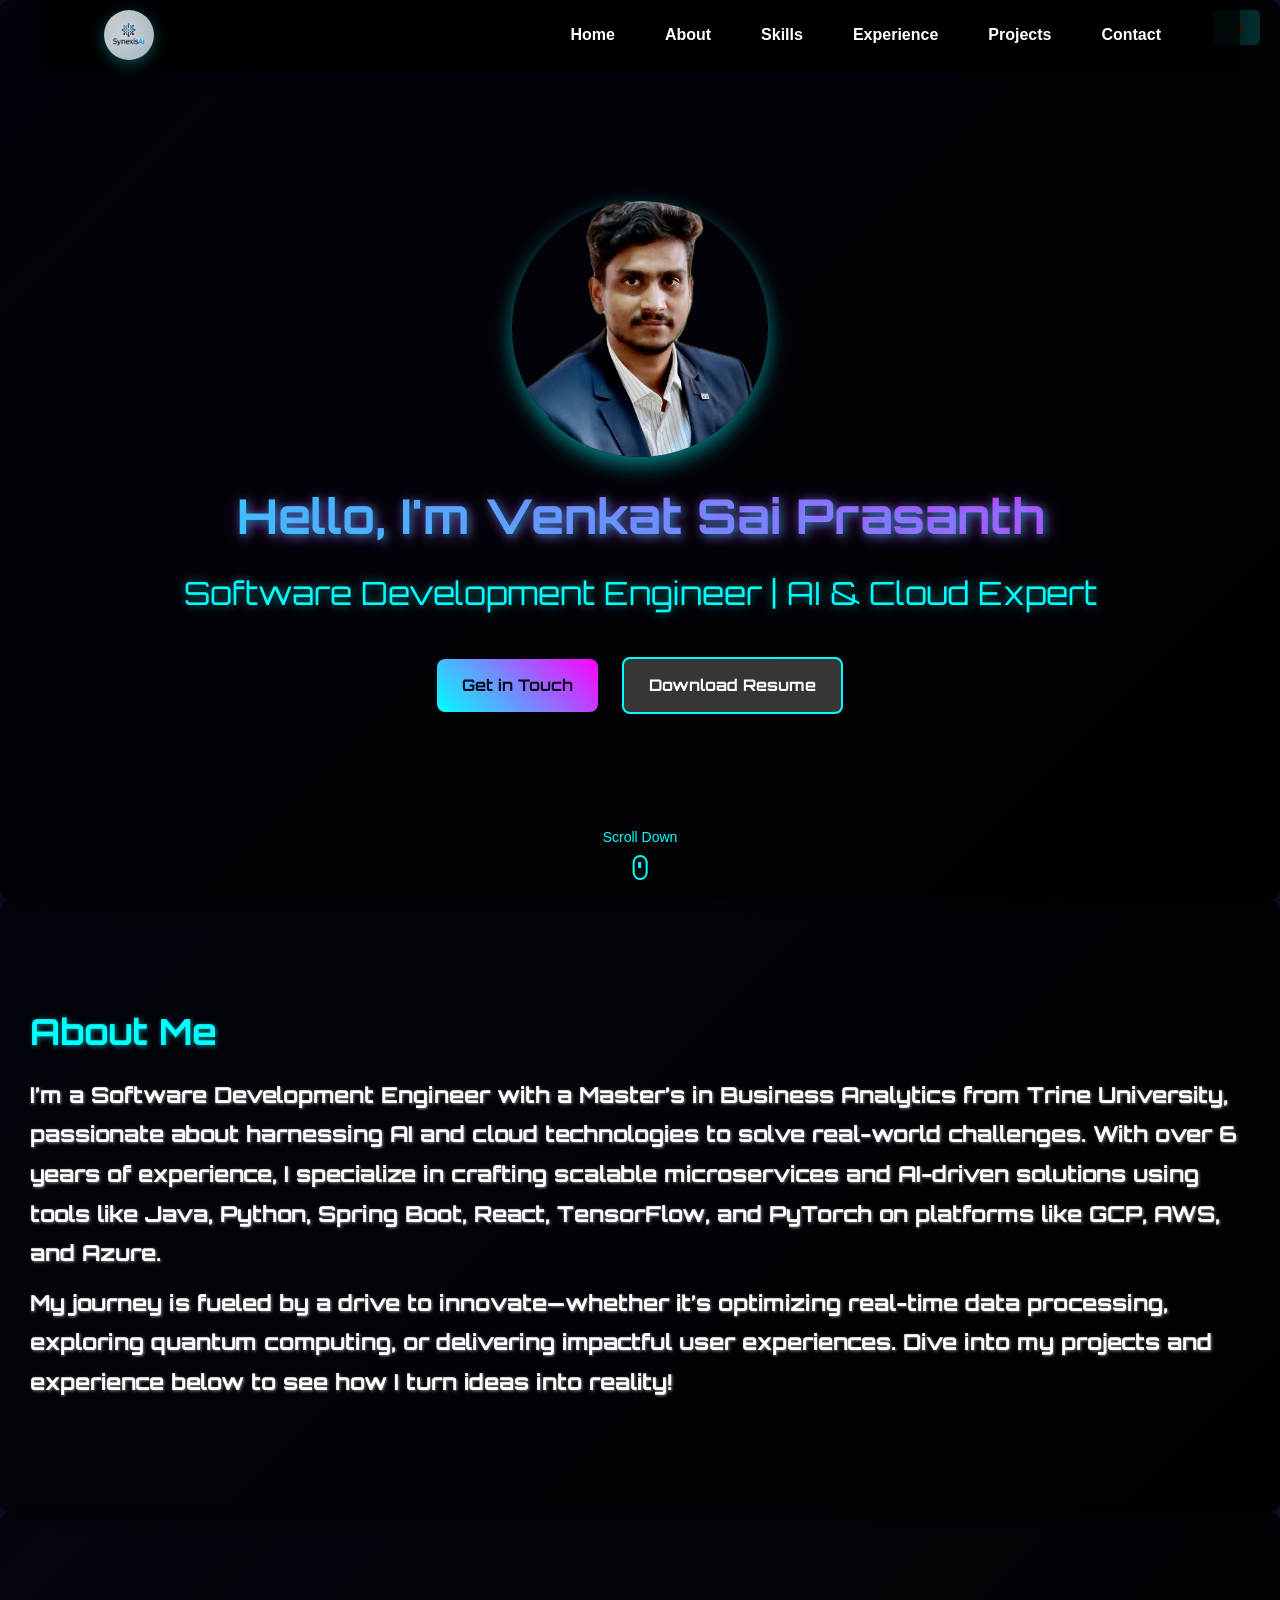
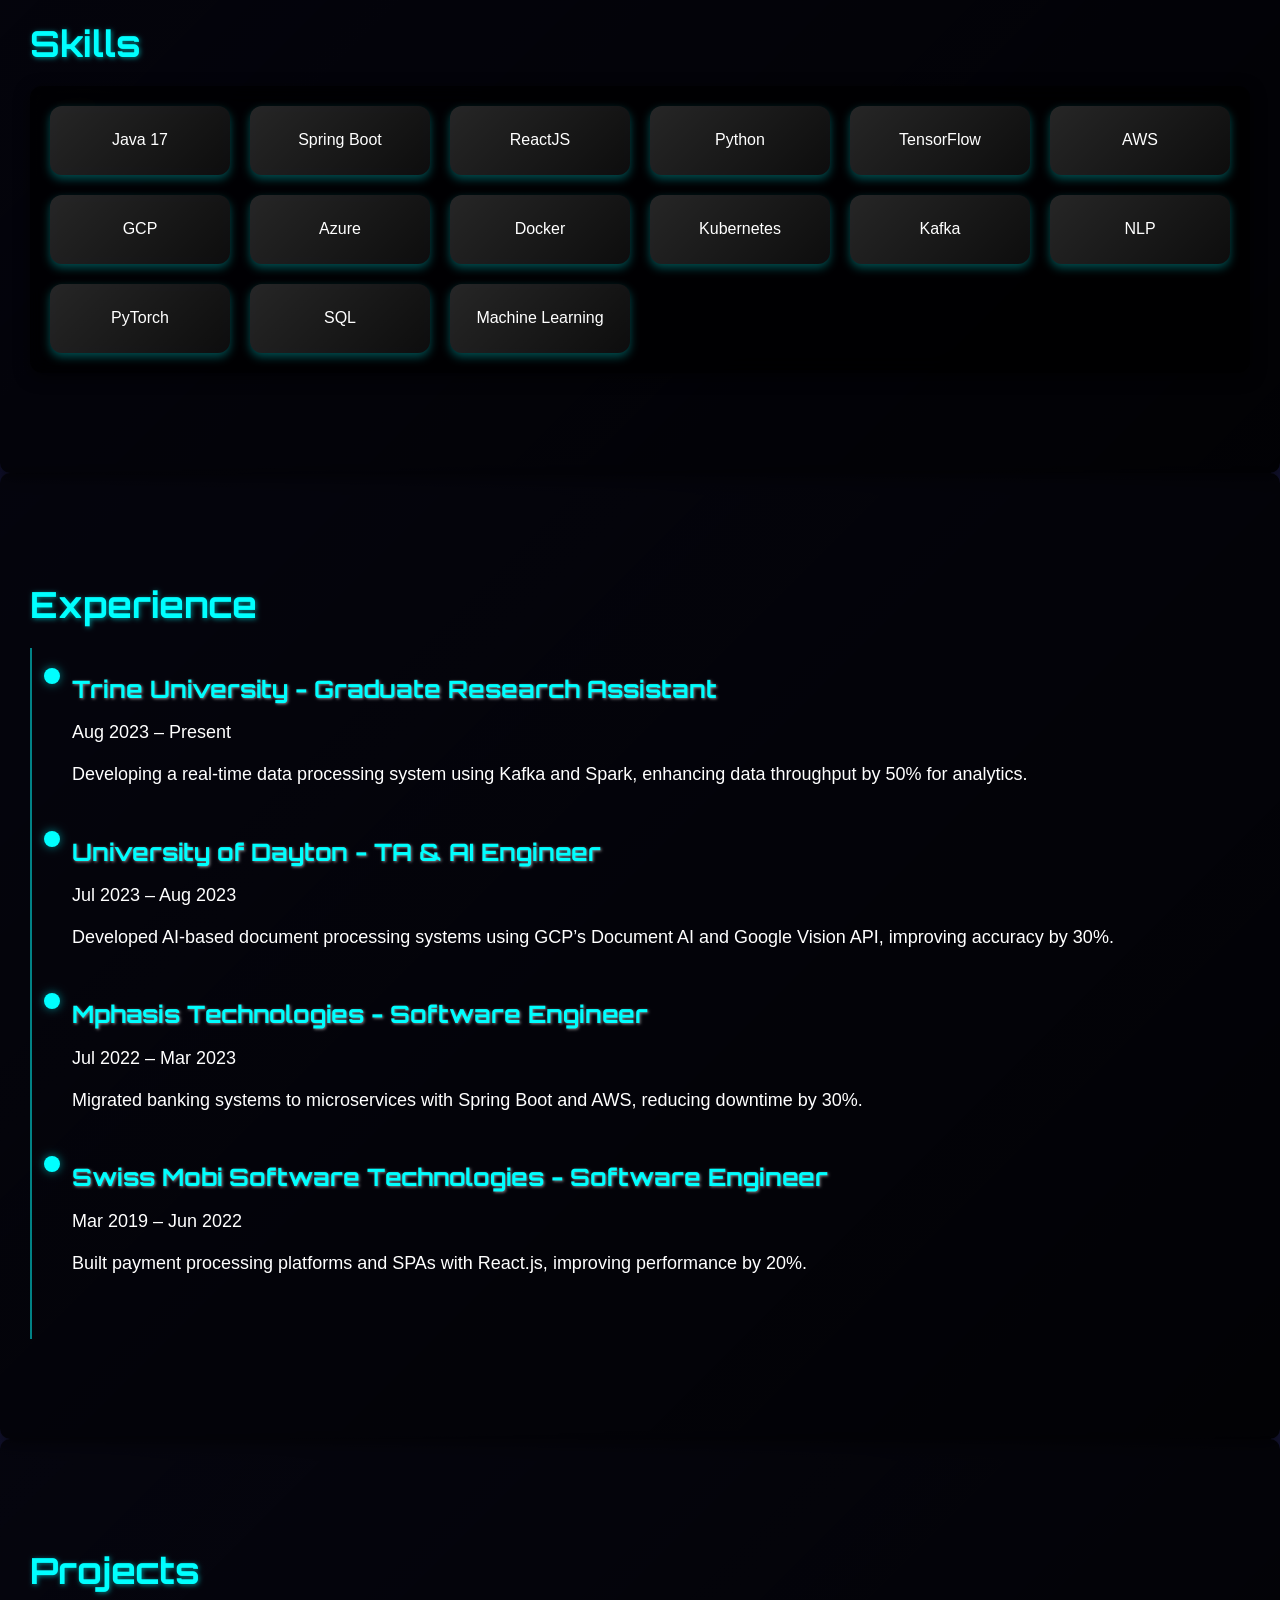
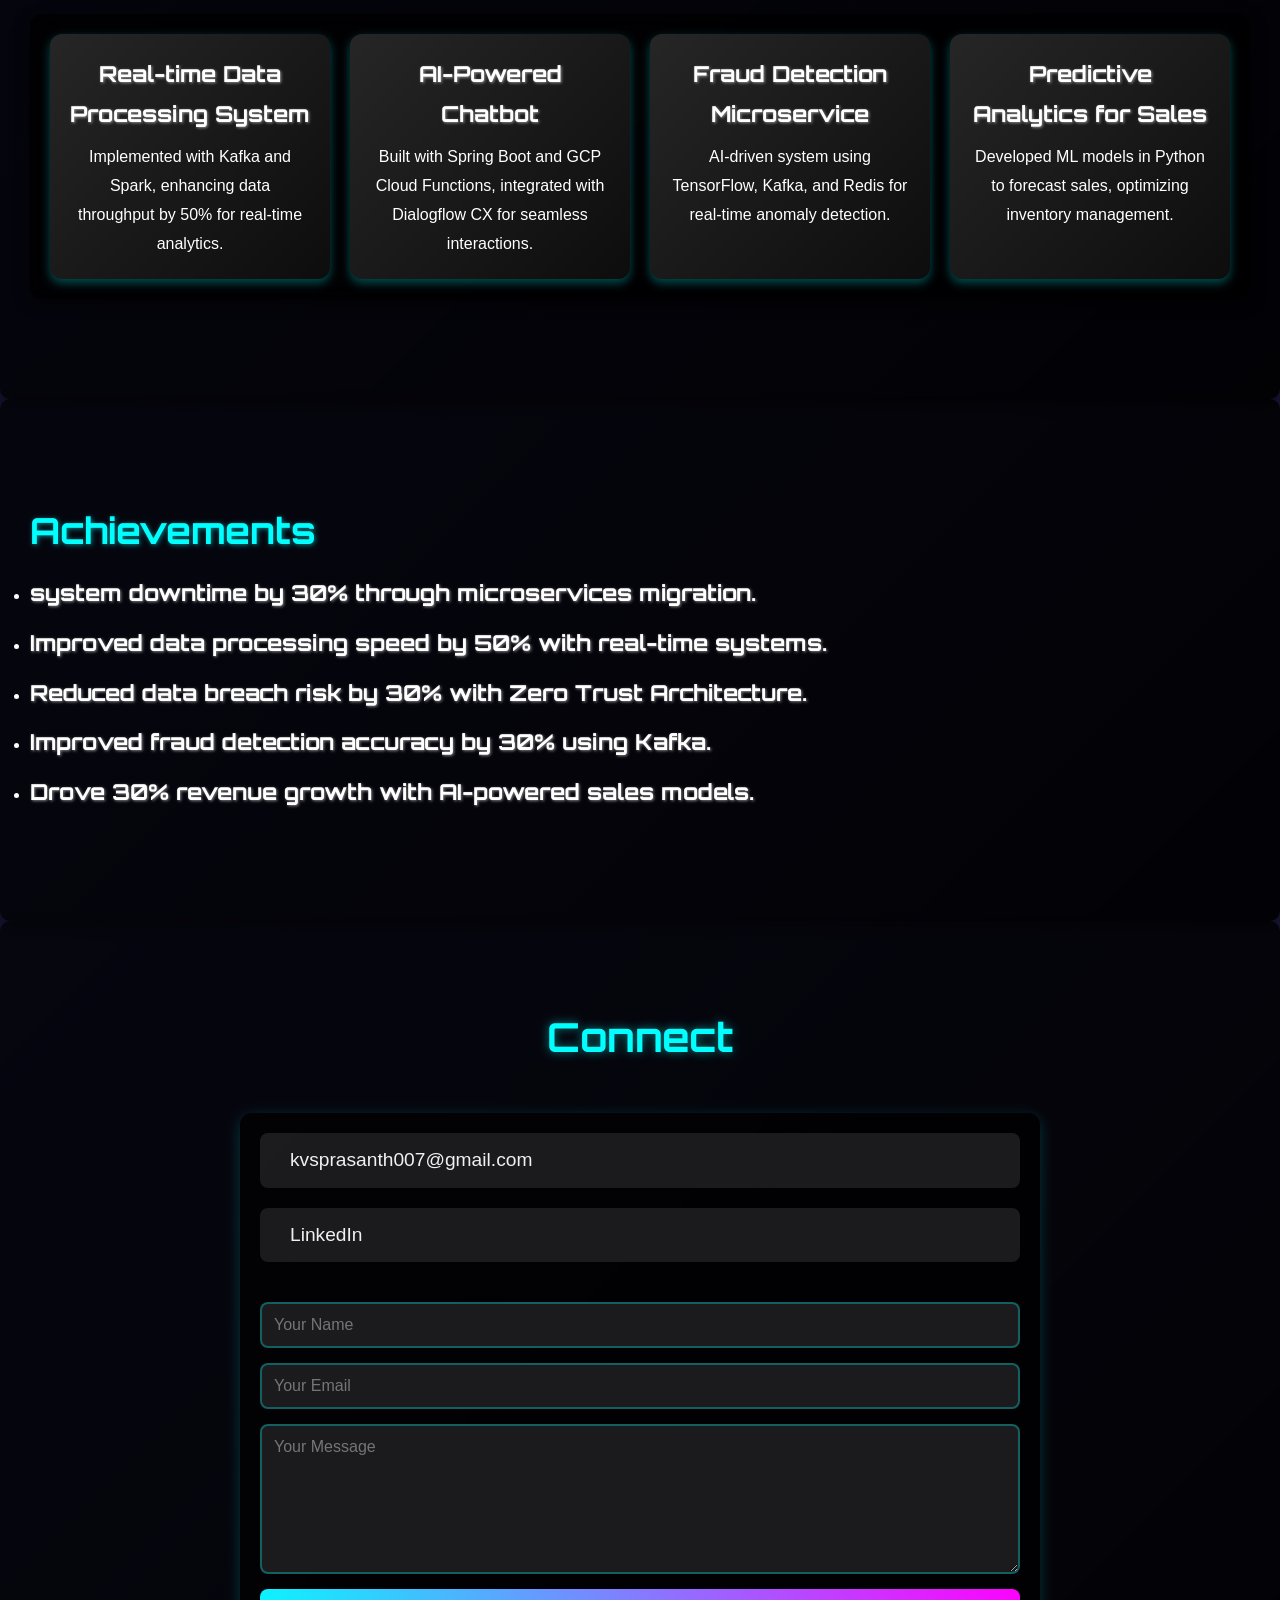
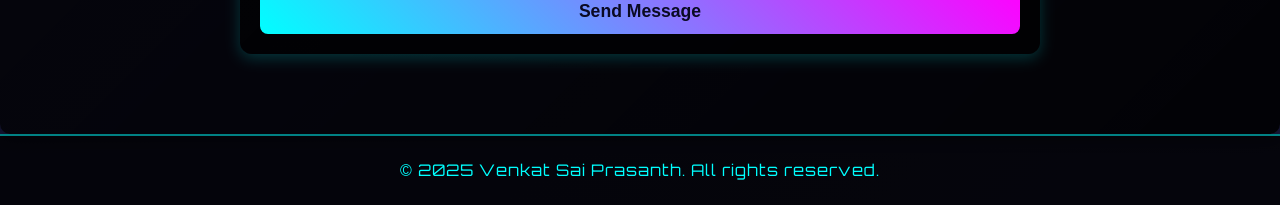
==== src/main/resources/static/index.html @ 4eefe2e9 "Refactor email sending functionality and enhance contact form with validation and response handling" ====
<!DOCTYPE html>
<html lang="en">

<head>
    <meta charset="UTF-8">
    <meta name="viewport" content="width=device-width, initial-scale=1.0">
    <title>Venkat Sai Prasanth - Portfolio</title>
    <link rel="stylesheet" href="css/style.css">
    <link href="https://fonts.googleapis.com/css2?family=Orbitron:wght@400;700&family=Roboto:wght@300;400;700&display=swap" rel="stylesheet">
</head>

<body>
    <!-- Loading Screen -->
    <div class="loader" aria-hidden="true">
        <div class="quantum-loader">
            <div class="quantum-dot"></div>
            <div class="quantum-dot"></div>
            <div class="quantum-dot"></div>
        </div>
    </div>
    <!-- Dark Mode Toggle -->
    <button id="theme-toggle" class="theme-toggle">🌙</button>
    
    <div class="video-container">
        <video autoplay muted loop playsinline webkit-playsinline>
            <source src="video-4.mp4" type="video/mp4">
            Your browser does not support the video tag.
        </video>
    </div>

    <header class="neon-header">
        <nav class="responsive-nav">
            <div class="nav-brand">
                <img src="logo.jpg" alt="Venkat's Portfolio Logo" class="hologram-logo">
            </div>
            <button class="hamburger" aria-label="Toggle Navigation Menu" aria-expanded="false">
                <div class="hamburger-line"></div>
                <div class="hamburger-line"></div>
                <div class="hamburger-line"></div>
            </button>
            <ul class="nav-items">
                <li><a href="#home" class="nav-link"><i class="fas fa-home"></i> Home</a></li>
                <li><a href="#about" class="nav-link"><i class="fas fa-user"></i> About</a></li>
                <li><a href="#skills" class="nav-link"><i class="fas fa-code"></i> Skills</a></li>
                <li><a href="#experience" class="nav-link"><i class="fas fa-briefcase"></i> Experience</a></li>
                <li><a href="#projects" class="nav-link"><i class="fas fa-project-diagram"></i> Projects</a></li>
                <li><a href="#contact" class="nav-link"><i class="fas fa-envelope"></i> Contact</a></li>
            </ul>
        </nav>
    </header>

    <section id="home" class="hero section">
        <div class="hero-image">
            <img src="avata.png" alt="Avatar of Venkat Sai Prasanth">
        </div>
        <div class="hero-content">
            <h1>Hello, I'm Venkat Sai Prasanth</h1>
            <p class="animated-text">Software Development Engineer | AI & Cloud Expert</p>
            <a href="#contact" class="cta-btn">Get in Touch</a>
            <a href="Venkat_Sai_Prasanth_Resume.pdf" download class="cta-btn secondary">Download Resume</a>
        </div>
        <div class="scroll-indicator">
            <p>Scroll Down</p>
            <div class="scroll-icon"></div>
        </div>
    </section>

    <section id="about" class="section">
        <h2>About Me</h2>
        <h3 >I’m a Software Development Engineer with a Master’s in Business Analytics from Trine
            University, passionate about harnessing AI and cloud technologies to solve real-world challenges. With over
            6 years of experience, I specialize in crafting scalable microservices and AI-driven solutions using tools
            like Java, Python, Spring Boot, React, TensorFlow, and PyTorch on platforms like GCP, AWS, and Azure.</h3>
        <h3 >My journey is fueled by a drive to innovate—whether it’s optimizing real-time data
                processing, exploring quantum computing, or delivering impactful user experiences. Dive into my projects
                and experience below to see how I turn ideas into reality!</h3>
    </section>

    <section id="skills" class="section">
        <h2>Skills</h2>
        <div class="skills-grid">
            <div class="skill-card">Java 17</div>
            <div class="skill-card">Spring Boot</div>
            <div class="skill-card">ReactJS</div>
            <div class="skill-card">Python</div>
            <div class="skill-card">TensorFlow</div>
            <div class="skill-card">AWS</div>
            <div class="skill-card">GCP</div>
            <div class="skill-card">Azure</div>
            <div class="skill-card">Docker</div>
            <div class="skill-card">Kubernetes</div>
            <div class="skill-card">Kafka</div>
            <div class="skill-card">NLP</div>
            <div class="skill-card">PyTorch</div>
            <div class="skill-card">SQL</div>
            <div class="skill-card">Machine Learning</div>
        </div>
    </section>

    <section id="experience" class="section">
        <h2>Experience</h2>
        <div class="timeline">
            <div class="timeline-item">
                <h3>Trine University - Graduate Research Assistant</h3>
                <p>Aug 2023 – Present</p>
                <p>Developing a real-time data processing system using Kafka and Spark, enhancing data throughput by 50%
                    for analytics.</p>
            </div>
            <div class="timeline-item">
                <h3>University of Dayton - TA & AI Engineer</h3>
                <p>Jul 2023 – Aug 2023</p>
                <p>Developed AI-based document processing systems using GCP’s Document AI and Google Vision API,
                    improving accuracy by 30%.</p>
            </div>
            <div class="timeline-item">
                <h3>Mphasis Technologies - Software Engineer</h3>
                <p>Jul 2022 – Mar 2023</p>
                <p>Migrated banking systems to microservices with Spring Boot and AWS, reducing downtime by 30%.</p>
            </div>
            <div class="timeline-item">
                <h3>Swiss Mobi Software Technologies - Software Engineer</h3>
                <p>Mar 2019 – Jun 2022</p>
                <p>Built payment processing platforms and SPAs with React.js, improving performance by 20%.</p>
            </div>
        </div>
    </section>

    <section id="projects" class="section">
        <h2>Projects</h2>
        <div class="projects-grid">
            <div class="project-card">
                <h3>Real-time Data Processing System</h3>
                <p>Implemented with Kafka and Spark, enhancing data throughput by 50% for real-time analytics.</p>
            </div>
            <div class="project-card">
                <h3>AI-Powered Chatbot</h3>
                <p>Built with Spring Boot and GCP Cloud Functions, integrated with Dialogflow CX for seamless
                    interactions.</p>
            </div>
            <div class="project-card">
                <h3>Fraud Detection Microservice</h3>
                <p>AI-driven system using TensorFlow, Kafka, and Redis for real-time anomaly detection.</p>
            </div>
            <div class="project-card">
                <h3>Predictive Analytics for Sales</h3>
                <p>Developed ML models in Python to forecast sales, optimizing inventory management.</p>
            </div>
        </div>
    </section>

    <section id="achievements" class="section">
        <h2>Achievements</h2>
        <ul class="achievements-list">
            <li>
                <h3> system downtime by 30% through microservices migration.</h3>
            </li>
            <li>
                <h3> Improved data processing speed by 50% with real-time systems.</h3>
            </li>
            <li>
                <h3>Reduced data breach risk by 30% with Zero Trust Architecture.</h3>
            </li>
            <li>
                <h3>Improved fraud detection accuracy by 30% using Kafka.</h3>
            </li>
            <li>
                <h3>Drove 30% revenue growth with AI-powered sales models.</h3>
            </li>
        </ul>
    </section>

    <section id="contact" class="section">
        <h2 class="section-title">Connect</h2>
        <div class="contact-wrapper">
            <div class="contact-card">
                <!-- Email Link -->
                <a href="mailto:kvsprasanth007@gmail.com" class="contact-link">
                    <i class="fas fa-envelope"></i>
                    <span>kvsprasanth007@gmail.com</span>
                </a>
                <!-- LinkedIn Link -->
                <a href="https://www.linkedin.com/in/venkat-kunchanapalli-49515274/" target="_blank" rel="noopener"
                    class="contact-link">
                    <i class="fab fa-linkedin"></i>
                    <span>LinkedIn</span>
                </a>
                <!-- Contact Form -->
                <form id="contact-form" class="contact-form" action="http://localhost:8080/api/contact/send"
                    method="POST">
                    <div class="form-group">
                        <input type="text" name="name" placeholder="Your Name" required>
                    </div>
                    <div class="form-group">
                        <input type="email" name="email" placeholder="Your Email" required>
                    </div>
                    <div class="form-group">
                        <textarea name="message" placeholder="Your Message" required rows="5"></textarea>
                    </div>
                    <button type="submit" class="submit-btn">Send Message</button>
                </form>
                <!-- Response Message Box -->
                <div id="responseBox" class="response-box">
                    <p id="responseMessage"></p>
                </div>
            </div>
        </div>
    </section>
    <footer>
        <p>© 2025 Venkat Sai Prasanth. All rights reserved.</p>
    </footer>

    <script src="js/script.js"></script>
</body>

</html>
---- src/main/resources/static/css/style.css ----
/* Global Reset and Base Styles */
:root {
  --primary-color: #00ffff;
  --secondary-color: #ff00ff;
  --text-color: #ffffff;
  --bg-gradient: linear-gradient(135deg, #0a0a23, #1a1a3d);
  --transition: all 0.3s ease-in-out;
  --shadow: 0 4px 15px rgba(0, 255, 255, 0.3);
  --font-primary: 'Orbitron', sans-serif;
  --font-secondary: 'Inter', sans-serif;
  --background-color: rgba(0, 0, 0, 0.7);
}

* {
  margin: 0;
  padding: 0;
  box-sizing: border-box;
  font-family: var(--font-secondary);
  scroll-behavior: smooth;
  -webkit-font-smoothing: antialiased;
  -moz-osx-font-smoothing: grayscale;
}

/* Body Styles */
body {
  background: var(--bg-gradient);
  color: var(--text-color);
  line-height: 1.8;
  overflow-x: hidden;
  font-size: 16px;
  transition: var(--transition);
  display: block;
  flex-direction: column;
  min-height: 100vh;
  font-family: var(--font-primary);
  -webkit-tap-highlight-color: transparent;
}

/* Scrollbar Styling */
body::-webkit-scrollbar {
  width: 8px;
}

body::-webkit-scrollbar-thumb {
  background: var(--primary-color);
  border-radius: 10px;
}

body::-webkit-scrollbar-thumb:hover {
  background: var(--secondary-color);
}

body::-webkit-scrollbar-track {
  background: rgba(255, 255, 255, 0.1);
}


/* Accessibility Improvements */
:focus {
  outline: 2px solid #00ffff;
  outline-offset: 2px;
}

a {
  color: inherit;
  text-decoration: none;
}

a:focus,
button:focus {
  outline: 2px solid #f7f7f7;
  outline-offset: 2px;
}

/* Replace lines 67-114 with this improved loader implementation */
.loader {
  position: fixed;
  top: 0;
  left: 0;
  width: 100%;
  height: 100%;
  background: rgba(0, 0, 0, 0.9);
  display: flex;
  justify-content: center;
  align-items: center;
  z-index: 9999;
  transition: opacity 0.5s ease-out, visibility 0.5s ease-out;
}

.loader.hidden {
  opacity: 0;
  visibility: hidden;
}

.quantum-loader {
  display: flex;
  gap: 8px;
}

.quantum-dot {
  width: 20px;
  height: 20px;
  background: #00ffff;
  border-radius: 50%;
  animation: pulse 1.5s infinite ease-in-out;
}

.quantum-dot:nth-child(2) {
  animation-delay: 0.2s;
  background: #ff00ff;
}

.quantum-dot:nth-child(3) {
  animation-delay: 0.4s;
  background: #00ffff;
}

@keyframes pulse {

  0%,
  100% {
    transform: scale(0.8);
    opacity: 0.5;
  }

  50% {
    transform: scale(1.2);
    opacity: 1;
  }
}

body::before {
  content: "Loading...";
  position: fixed;
  top: 50%;
  left: 50%;
  transform: translate(-50%, -50%);
  color: #ffffff;
  font-size: 1.8rem;
  font-family: 'Orbitron', sans-serif;
  text-shadow: 0 0 15px rgba(255, 255, 255, 0.8), 0 0 25px rgba(0, 255, 255, 0.6);
  animation: pulse 1.5s infinite;
  z-index: 9999;
  /* Ensures it stays above all other elements */
  background: rgba(0, 0, 0, 0.85);
  /* Adds a subtle background for better visibility */
  padding: 20px 30px;
  border-radius: 10px;
  box-shadow: 0 4px 15px rgba(254, 254, 254, 0.5);
}

body.loaded::before {
  opacity: 0;
  visibility: hidden;
  transition: opacity 0.5s ease-in-out, visibility 0.5s ease-in-out;
}

@keyframes pulse {

  0%,
  100% {
    transform: translate(-50%, -50%) scale(1);
    opacity: 1;
  }

  50% {
    transform: translate(-50%, -50%) scale(1.1);
    opacity: 0.9;
  }
}
.responsive-nav {
  display: flex;
  justify-content: space-between;
  align-items: center;
  padding: 10px 5%;
  background: rgba(0, 0, 0, 0.8);
  position: fixed;
  width: 100%;
  top: 0;
  right: 0;
  left: 0;
  z-index: 1000;
  transition: var(--transition);
}

.responsive-nav a {
  color: var(--text-color, #fff);
  text-decoration: none;
  font-weight: 700;
  padding: 8px 15px;
  border-radius: 5px;
  transition: background 0.3s ease, color 0.3s ease;
}

.responsive-nav a:hover {
  background: var(--primary-color, #00ffff);
  color: #0a0a23;
}

.responsive-nav .logo {
  font-size: 1.5rem;
  font-family: var(--font-primary, 'Orbitron', sans-serif);
  color: var(--primary-color, #00ffff);
  text-shadow: 0 0 10px rgba(0, 255, 255, 0.5);
}

.responsive-nav .menu-toggle {
  display: none;
  background: none;
  border: none;
  cursor: pointer;
}

.responsive-nav .menu-icon {
  display: block;
  width: 25px;
  height: 3px;
  background-color: var(--primary-color, #00ffff);
  margin: 5px 0;
  position: relative;
  transition: transform 0.3s ease-in-out, background-color 0.3s ease-in-out;
}

.responsive-nav .menu-icon::before,
.responsive-nav .menu-icon::after {
  content: '';
  position: absolute;
  width: 25px;
  height: 3px;
  background: var(--primary-color, #00ffff);
  transition: transform 0.3s ease-in-out, background-color 0.3s ease-in-out;
}

.responsive-nav .menu-icon::before {
  top: -8px;
}

.responsive-nav .menu-icon::after {
  bottom: -8px;
}

.responsive-nav .menu-toggle.active .menu-icon {
  background: transparent;
}

.responsive-nav .menu-toggle.active .menu-icon::before {
  transform: rotate(45deg) translate(5px, 5px);
}

.responsive-nav .menu-toggle.active .menu-icon::after {
  transform: rotate(-45deg) translate(5px, -5px);
}

.responsive-nav .nav-links {
  list-style: none;
  display: flex;
  gap: 20px;
  transition: opacity 0.3s ease-in-out, transform 0.3s ease-in-out;
}

.responsive-nav .nav-links a {
  color: var(--text-color, #fff);
  text-decoration: none;
  font-weight: 700;
  font-family: var(--font-secondary, 'Inter', sans-serif);
  padding: 8px 15px;
  border-radius: 5px;
  transition: background 0.3s ease-in-out, color 0.3s ease-in-out;
}

.responsive-nav .nav-links a:hover {
  background: var(--primary-color, #00ffff);
  color: #0a0a23;
}

.nav-brand {
  display: flex;
  align-items: center;
  gap: 20px;
}

.hologram-logo {
  width: 50px;
  height: 50px;
  border-radius: 50%;
  transition: var(--transition);
}

.hologram-logo:hover {
  transform: scale(1.1);
}
.nav-items {
  list-style: none;
  display: flex;
  gap: 20px;
  transition: transform 0.3s ease-in-out;
}

.nav-link {
  color: var(--text-color);
  text-decoration: none;
  font-weight: 700;
  padding: 10px 15px;
  border-radius: 5px;
  transition: var(--transition);
}
.nav-items a {
  color: var(--text-color);
  text-decoration: none;
  font-weight: bold;
  padding: 10px 15px;
  border-radius: 5px;
  transition: background 0.3s ease, color 0.3s ease;
}

.nav-items a:hover {
  background: var(--primary-color);
  color: #0a0a23;
}

.nav-link:hover {
  background: var(--primary-color);
  color: #0a0a23;
}

.hamburger-line {
  width: 20px;
  height: 3px;
  margin: 3px 0;
  transition: var(--transition);
}

nav {
  display: flex;
  justify-content: space-between;
  align-items: center;
  max-width: 1200px;
  margin: 0 auto;
  padding: 10px 20px;
  position: relative;
  background: rgba(76, 74, 74, 0.416);
  /* Semi-transparent background */
  border-radius: 10px;
  /* Smooth rounded corners */
  box-shadow: 0 4px 15px rgba(0, 0, 0, 0.5);
  /* Adds depth */
  transition: background 0.3s ease-in-out, box-shadow 0.3s ease-in-out;
  z-index: 1000;
  /* Ensures it stays above other elements */
  position: fixed;
  top: 0;
  width: 100%;
  background-color: rgba(0, 0, 0, 0.8);
}

.nav-item.active {
  border-bottom: 2px solid white;
}

nav .logo:hover {
  color: #ff00ff;
  /* Adds a modern hover effect */
}

nav .menu-toggle {
  display: none;
  /* Hidden by default for larger screens */
  background: none;
  border: none;
  cursor: pointer;
}

nav .menu-icon {
  display: block;
  width: 25px;
  height: 3px;
  background-color: #00ffff;
  margin: 5px 0;
  position: relative;
  transition: transform 0.3s ease-in-out, background-color 0.3s ease-in-out;
}

nav .menu-icon::before,
nav .menu-icon::after {
  content: '';
  position: absolute;
  width: 25px;
  height: 3px;
  background: #00ffff;
  transition: transform 0.3s ease-in-out, background-color 0.3s ease-in-out;
}

nav .menu-icon::before {
  top: -8px;
}

nav .menu-icon::after {
  bottom: -8px;
}

nav .menu-toggle.active .menu-icon {
  background: transparent;
}

nav .menu-toggle.active .menu-icon::before {
  transform: rotate(45deg) translate(5px, 5px);
}

nav .menu-toggle.active .menu-icon::after {
  transform: rotate(-45deg) translate(5px, -5px);
}

nav .nav-links {
  list-style: none;
  display: flex;
  gap: 20px;
  transition: opacity 0.3s ease-in-out, transform 0.3s ease-in-out;
}

nav .nav-links a {
  color: #fff;
  text-decoration: none;
  font-weight: 700;
  font-family: 'Inter', sans-serif;
  padding: 8px 15px;
  border-radius: 5px;
  transition: background 0.3s ease-in-out, color 0.3s ease-in-out;
}

nav .nav-links a:hover {
  background: #00ffff;
  color: #0a0a23;
}

.menu-icon {
  display: block;
  width: 30px;
  height: 4px;
  background-color: #00ffff;
  /* Modern neon color */
  margin: 6px 0;
  border-radius: 2px;
  /* Smooth rounded edges */
  position: relative;
  transition: background-color 0.3s ease-in-out, transform 0.3s ease-in-out;
  box-shadow: 0 2px 5px rgba(0, 255, 255, 0.5);
  /* Adds depth */
}

.menu-icon::before,
.menu-icon::after {
  content: '';
  position: absolute;
  width: 30px;
  height: 4px;
  background-color: #00ffff;
  /* Matches the main bar */
  border-radius: 2px;
  transition: transform 0.3s ease-in-out, background-color 0.3s ease-in-out;
  box-shadow: 0 2px 5px rgba(0, 255, 255, 0.5);
}

.menu-icon::before {
  top: -10px;
}

.menu-icon::after {
  bottom: -10px;
}

.menu-toggle.active .menu-icon {
  background-color: transparent;
  /* Hides the middle bar */
  box-shadow: none;
}

.menu-toggle.active .menu-icon::before {
  transform: rotate(45deg) translate(5px, 5px);
  /* Creates an "X" shape */

}

.nav-brand {
  display: flex;
  align-items: center;
}

.hologram-logo {
  width: 50px;
  height: 50px;
  border-radius: 50%;
  box-shadow: var(--shadow);
  transition: transform 0.3s ease, box-shadow 0.3s ease;
}

.hologram-logo:hover {
  transform: scale(1.1);
  box-shadow: 0 4px 15px rgba(255, 0, 255, 0.7);
}

.nav-menu {
  display: flex;
  align-items: center;
}

.nav-items {
  list-style: none;
  display: flex;
  gap: 20px;
}

.nav-link {
  color: var(--text-color, #fff);
  text-decoration: none;
  font-weight: 700;
  padding: 8px 15px;
  border-radius: 5px;
  transition: background 0.3s ease, color 0.3s ease, transform 0.3s ease;
}

.nav-link:hover {
  background: var(--primary-color, #00ffff);
  color: #0a0a23;
  transform: scale(1.05);
}

/* Improved Hamburger Menu */
.hamburger {
  display: none;
  background: none;
  border: none;
  cursor: pointer;
  padding: 10px;
  transition: transform 0.3s ease-in-out;
}

.hamburger:hover {
  transform: scale(1.1);
}

.hamburger-line {
  width: 25px;
  height: 3px;
  background: var(--primary-color);
  margin: 4px 0;
  border-radius: 2px;
  transition: transform 0.3s ease-in-out, background-color 0.3s ease-in-out;
  box-shadow: 0 2px 5px rgba(0, 255, 255, 0.5);
}

.hamburger-line:hover {
  background: var(--secondary-color);
}

.hamburger.active .hamburger-line:nth-child(1) {
  transform: rotate(45deg) translate(5px, 5px);
}

.hamburger.active .hamburger-line:nth-child(2) {
  opacity: 0;
}

.hamburger.active .hamburger-line:nth-child(3) {
  transform: rotate(-45deg) translate(5px, -5px);
}

.nav-links {
  list-style: none;
  display: flex;
  gap: 20px;
}

.nav-links li {
  display: flex;
}

.nav-links a {
  color: var(--text-color, #fff);
  text-decoration: none;
  font-weight: 700;
  transition: color 0.3s ease, transform 0.3s ease;
}

.nav-links a:hover {
  color: var(--primary-color, #00ffff);
  transform: scale(1.05);
}

.section {
  padding: 100px 20px;
  max-width: 1400px;
  margin: 0 auto;
  position: relative;
  background-size: cover;
  background-position: center;
  background-attachment: fixed;
  border-radius: 10px;
  box-shadow: 0 4px 15px rgba(0, 0, 0, 0.5);
  background: linear-gradient(135deg, rgba(0, 0, 0, 0.7), rgba(0, 0, 0, 0.9));
}

/* Video container to ensure full-screen coverage */
.video-container {
  position: fixed;
  top: 0;
  left: 0;
  width: 100%;
  height: 100%;
  overflow: hidden;
  z-index: -1;
}

/* Video settings */
.video-container video {
  position: absolute;
  top: 50%;
  left: 50%;
  min-width: 100%;
  min-height: 100%;
  width: auto;
  height: auto;
  transform: translate(-50%, -50%);
  object-fit: cover;
}

/* Content styling */
.content {
  position: relative;
  text-align: center;
  top: 50%;
  left: 50%;
  transform: translate(-50%, -50%);
  z-index: 1;
  background: rgba(0, 0, 0, 0.6);
  /* Semi-transparent background */
  padding: 20px;
  border-radius: 10px;
}

/* Button styling */
.btn {
  display: inline-block;
  padding: 12px 24px;
  color: white;
  background: #00ffff;
  text-decoration: none;
  font-size: 18px;
  border-radius: 5px;
  transition: 0.3s ease;
}

.btn:hover {
  background: #ff00ff;
}

.section::before {
  content: '';
  position: absolute;
  top: 0;
  left: 0;
  width: 100%;
  height: 100%;
  background: transparent;
  z-index: -1;
}

h1,
h2,
h3 {
  font-family: 'Orbitron', sans-serif;
  margin-bottom: 10px;
}

h1 {
  /* Replace lines 627-635 with more responsive typography */
  font-size: 48px;
  color: #00ffff;
  background: linear-gradient(45deg, #00ffff, #ff00ff);
  -webkit-background-clip: text;
  background-clip: text;
  -webkit-text-fill-color: transparent;
  text-shadow: 2px 2px 10px rgba(0, 255, 255, 0.5), 2px 2px 15px rgba(255, 0, 255, 0.5);
  animation: fadeInText 1.5s ease-in-out;
}

h2 {
  font-size: 36px;
  color: #00ffff;
  text-shadow: 1px 1px 5px rgba(0, 255, 255, 0.5);
}

h3 {
  font-size: 22px;
  color: #ffffff;
  text-shadow: 1px 1px 3px rgba(255, 255, 255, 0.5);
}

.hero {
  display: flex;
  align-items: center;
  justify-content: center;
  flex-direction: column;
  text-align: center;
  min-height: 100vh;
  background-size: cover;
  background-position: center;
  background-attachment: fixed;
  padding-top: 80px;
}

.hero-content {
  width: 100%;
  max-width: auto;
  padding: auto;
  animation: fadeIn 2s ease-in-out;
}

.hero-content h1 {
  font-size: 3em;
  margin-bottom: 20px;
  line-height: 1.2;
}

.hero-content p {
  font-size: 2em;
  font-weight: 300;
  font-family: 'Orbitron', sans-serif;
  margin-bottom: 20px;
  color: #00ffff;
  text-shadow: 0 0 10px rgba(0, 255, 255, 0.5);
}

/* Updated animation */
@keyframes typing {
  from {
    width: 0;
  }

  to {
    width: 100%;
  }
}

@keyframes blink-caret {

  0%,
  100% {
    border-color: transparent;
  }

  50% {
    border-color: #00ffff;
  }
}

.cta-btn {
  display: inline-block;
  margin: 15px 10px;
  padding: 12px 25px;
  background: linear-gradient(45deg, var(--primary-color), var(--secondary-color));
  color: #0a0a23;
  text-decoration: none;
  border-radius: 8px;
  font-size: 1rem;
  font-weight: bold;
  font-family: 'Orbitron', sans-serif;
  transition: transform 0.3s ease, box-shadow 0.3s ease, background 0.3s ease;
}

.cta-btn:hover {
  transform: scale(1.1);
  box-shadow: 0 5px 15px rgba(0, 255, 255, 0.5);
  background: linear-gradient(45deg, var(--secondary-color), var(--primary-color));
}

.cta-btn.secondary {
  background: rgba(68, 68, 68, 0.8);
  color: #ffffff;
  border: 2px solid var(--primary-color);
  transition: transform 0.3s ease, box-shadow 0.3s ease, border-color 0.3s ease;
}

.cta-btn.secondary:hover {
  transform: scale(1.05);
  box-shadow: 0 4px 10px rgba(255, 0, 255, 0.5);
  border-color: var(--secondary-color);
}

/* Dark/Light Mode Toggle */
.theme-toggle {
  position: fixed;
  top: 10px;
  right: 20px;
  background: var(--primary-color);
  border: none;
  color: #000;
  padding: 10px 15px;
  border-radius: 5px;
  cursor: pointer;
  transition: var(--transition);
}

.theme-toggle:hover {
  background: var(--secondary-color);
}

.hero-image {
  margin-top: 30px;
  animation: fadeIn 2s ease-in-out;
}

.hero-image img {
  width: clamp(150px, 20vw, 300px);
  height: clamp(150px, 20vw, 300px);
  object-fit: cover;
  border-radius: 50%;
  animation: float 3s ease-in-out infinite, fadeIn 2s ease-in-out;
  margin-bottom: 20px;
  box-shadow: 0 8px 20px rgba(0, 255, 255, 0.5);
  transition: transform 0.3s ease, box-shadow 0.3s ease;
}

.hero-image img:hover {
  transform: scale(1.1);
  box-shadow: 0 10px 25px rgba(255, 0, 255, 0.7);
}

.scroll-indicator {
  position: absolute;
  bottom: 20px;
  left: 50%;
  transform: translateX(-50%);
  text-align: center;
  color: #00ffff;
  font-family: 'Orbitron', sans-serif;
  font-size: 14px;
  display: flex;
  flex-direction: column;
  align-items: center;
  z-index: 10; /* Ensure it stays above other elements */
}

.scroll-icon {
  width: 15px;
  height: 25px;
  margin: 0 auto;
  border: 2px solid #00ffff;
  border-radius: 10px;
  position: relative;
}

.scroll-icon::after {
  content: '';
  position: absolute;
  top: 5px;
  left: 50%;
  transform: translateX(-50%);
  width: 3px;
  height: 6px;
  background: #00ffff;
  animation: scrollDown 1.5s infinite;
}

.skills-grid,
.projects-grid {
  display: grid;
  grid-template-columns: repeat(auto-fit, minmax(180px, 1fr));
  gap: 20px;
  background: rgba(0, 0, 0, 0.7);
  /* Slightly darker background for better contrast */
  padding: 20px;
  border-radius: 12px;
  /* Smooth rounded corners */
  box-shadow: 0 4px 15px rgba(0, 0, 0, 0.6);
  /* Enhanced shadow for depth */
  backdrop-filter: blur(10px);
  /* Modern glassmorphism effect */
}

.skill-card,
.project-card {
  background: linear-gradient(135deg, rgba(255, 255, 255, 0.15), rgba(255, 255, 255, 0.05));
  padding: 20px;
  border-radius: 12px;
  text-align: center;
  transition: transform 0.3s ease, box-shadow 0.3s ease;
  box-shadow: 0 4px 10px rgba(0, 255, 255, 0.3);
  /* Slightly brighter shadow */
  backdrop-filter: blur(5px);
  /* Adds a subtle blur for a modern look */
}

.skill-card:hover,
.project-card:hover {
  transform: translateY(-10px);
  /* Smooth hover effect */
  box-shadow: 0 6px 20px rgba(0, 255, 255, 0.4);
  /* Enhanced hover shadow */
  background: linear-gradient(135deg, rgba(0, 255, 255, 0.2), rgba(255, 0, 255, 0.2));
  /* Dynamic hover gradient */
}

.skill-card:hover,
.project-card:hover {
  transform: translateY(-12px);
  box-shadow: 0 6px 20px rgba(0, 255, 255, 0.4);
}

.timeline {
  padding: 20px;
  list-style: none;
  position: relative;
  border-left: 2px solid rgba(0, 255, 255, 0.5);
}

.timeline-item {
  margin-bottom: 40px;
  position: relative;
  padding-left: 20px;
}

.timeline-item::before {
  content: '';
  position: absolute;
  left: -8px;
  top: 0;
  width: 16px;
  height: 16px;
  background: #00ffff;
  border-radius: 50%;
  box-shadow: 0 0 10px rgba(0, 255, 255, 0.5);
}

.timeline-item time {
  font-size: 16px;
  color: #00ffff;
  font-family: 'Orbitron', sans-serif;
  position: absolute;
  left: -20px;
  top: 0;
}

.timeline-item h3 {
  font-size: 24px;
  color: #00ffff;
  margin-bottom: 5px;
  font-family: 'Orbitron', sans-serif;
}

.timeline-item p {
  font-size: 18px;
  color: #ffffff;
  margin-bottom: 10px;
  font-family: 'Inter', sans-serif;
}

footer {
  text-align: center;
  padding: 20px;
  background: #000;
  color: #fff;
  font-family: 'Orbitron', sans-serif;
  font-size: 14px;
  letter-spacing: 1px;
  border-top: 2px solid rgba(0, 255, 255, 0.5);
}

.fade {
  opacity: 0;
  transition: opacity 0.6s ease-in-out;
}

.fade-in {
  opacity: 1;
}

.fade-in-text {
  opacity: 0;
  animation: fadeInText 1.2s ease-in-out forwards;
}

@keyframes fadeIn {
  0% {
    opacity: 0;
  }

  100% {
    opacity: 1;
  }
}

@keyframes float {

  0%,
  100% {
    transform: translateY(0);
  }

  50% {
    transform: translateY(-10px);
  }
}

@keyframes typing {
  from {
    width: 0;
  }

  to {
    width: 100%;
  }
}

@keyframes blink-caret {

  from,
  to {
    border-color: transparent;
  }

  50% {
    border-color: #00ffff;
  }
}

@keyframes fadeInText {
  0% {
    opacity: 0;
    transform: translateY(20px);
  }

  100% {
    opacity: 1;
    transform: translateY(0);
  }
}

@keyframes scrollDown {
  0% {
    top: 5px;
    opacity: 1;
  }

  100% {
    top: 15px;
    opacity: 0;
  }
}


#contact {
  padding: 80px 20px;
  color: #f0f0f0;
  text-align: center;
}

.section-title {
  font-size: 2.5rem;
  margin-bottom: 40px;
  color: #00ffff;
  text-shadow: 0 0 10px rgba(0, 255, 255, 0.5);
  font-family: 'Orbitron', sans-serif;
}

.contact-wrapper {
  max-width: 800px;
  margin: 0 auto;
  padding: 20px;
  background: rgba(0, 0, 0, 0.6);
  border-radius: 12px;
  box-shadow: 0 4px 15px rgba(0, 255, 255, 0.2);
}

.contact-card {
  display: flex;
  flex-direction: column;
  gap: 20px;
}

.contact-link {
  display: flex;
  align-items: center;
  gap: 10px;
  color: #f0f0f0;
  text-decoration: none;
  font-size: 1.2rem;
  padding: 10px 20px;
  border-radius: 8px;
  background: rgba(255, 255, 255, 0.1);
  transition: background 0.3s ease, transform 0.3s ease;
}

.contact-link:hover {
  background: rgba(0, 255, 255, 0.2);
  transform: translateY(-5px);
}

.contact-link i {
  font-size: 1.5rem;
  color: #00ffff;
}

.contact-form {
  display: flex;
  flex-direction: column;
  gap: 15px;
  margin-top: 20px;
}

.form-group {
  display: flex;
  flex-direction: column;
  gap: 5px;
}

.form-group input,
.form-group textarea {
  padding: 12px;
  border: 2px solid rgba(0, 255, 255, 0.3);
  border-radius: 8px;
  background: rgba(255, 255, 255, 0.1);
  color: #f0f0f0;
  font-size: 1rem;
  transition: border-color 0.3s ease, box-shadow 0.3s ease;
}

.form-group input:focus,
.form-group textarea:focus {
  border-color: #00ffff;
  box-shadow: 0 0 10px rgba(0, 255, 255, 0.5);
  outline: none;
}

.form-group textarea {
  resize: vertical;
  min-height: 150px;
}

.submit-btn {
  padding: 12px 24px;
  background: linear-gradient(45deg, #00ffff, #ff00ff);
  color: #0a0a23;
  border: none;
  border-radius: 8px;
  font-size: 1.1rem;
  font-weight: bold;
  cursor: pointer;
  transition: transform 0.3s ease, box-shadow 0.3s ease;
}

.submit-btn:hover {
  transform: scale(1.05);
  box-shadow: 0 4px 15px rgba(0, 255, 255, 0.5);
}

/* Footer */
footer {
  background: rgba(0, 0, 0, 0.8);
  color: #f0f0f0;
  text-align: center;
  padding: 20px;
  position: relative;
  z-index: 1000;
}

footer p {
  font-size: 1rem;
  color: #00ffff;
  margin: 0;
  font-family: 'Orbitron', sans-serif;
}

footer a {
  color: #00ffff;
  text-decoration: none;
  font-weight: bold;
}

footer a:hover {
  color: #ff00ff;
  text-decoration: underline;
}

footer .social-icons {
  display: flex;
  justify-content: center;
  gap: 15px;
  margin-top: 10px;
}

footer .social-icons a {
  color: #00ffff;
  font-size: 1.5rem;
  transition: color 0.3s ease;
}

footer .social-icons a:hover {
  color: #ff00ff;
}

footer .social-icons i {
  transition: transform 0.3s ease;
}

footer .social-icons a:hover i {
  transform: scale(1.2);
}

footer .social-icons a:hover i {
  color: #ff00ff;
}

footer .social-icons a:hover i {
  transform: rotate(360deg);
}

footer .social-icons a:hover i {
  color: #00ffff;
  text-shadow: 0 0 10px rgba(0, 255, 255, 0.5);
}

footer .social-icons a:hover i {
  transform: scale(1.2);
  color: #ff00ff;
}

footer .social-icons a:hover i {
  transition: transform 0.3s ease, color 0.3s ease;
}

/* Animations */
@keyframes fadeIn {
  0% {
    opacity: 0;
  }

  100% {
    opacity: 1;
  }
}

@keyframes float {

  0%,
  100% {
    transform: translateY(0);
  }

  50% {
    transform: translateY(-10px);
  }
}

@keyframes typing {
  from {
    width: 0;
  }

  to {
    width: 100%;
  }
}

@keyframes blink-caret {

  from,
  to {
    border-color: transparent;
  }

  50% {
    border-color: #00ffff;
  }
}

@keyframes fadeInText {
  0% {
    opacity: 0;
    transform: translateY(20px);
  }

  100% {
    opacity: 1;
    transform: translateY(0);
  }
}

@keyframes scrollDown {
  0% {
    top: 5px;
    opacity: 1;
  }

  100% {
    top: 15px;
    opacity: 0;
  }
}

/* General Media Queries */
@media (max-width: 768px) {
  body::before {
    font-size: 1.5rem;
    padding: 15px 25px;
  }

  .nav-items {
    display: none;
    position: absolute;
    top: 100%;
    right: 0;
    background: rgba(0, 0, 0, 0.95);
    width: 100%;
    flex-direction: column;
    border-radius: 0 0 10px 10px;
    padding: 15px;
    box-shadow: 0 4px 15px rgba(0, 0, 0, 0.5);
    z-index: 1000;
    border-radius: 10px;
  }

  .nav-items.active {
    display: flex;
  }

  .nav-link {
    width: 100%;
    text-align: center;
    padding: 10px;
  }

  .nav-menu {
    padding: 0.2px;
  }

  .hamburger {
    display: block;
    background: none;
    border: none;
    cursor: pointer;
  }
  .hamburger .bar {
    display: block;
    width: 25px;
    height: 3px;
    background: var(--primary-color);
    margin: 5px 0;
    transition: transform 0.3s ease-in-out, opacity 0.3s ease-in-out;
}

.hamburger.active .bar:nth-child(1) {
    transform: rotate(45deg) translate(5px, 5px);
}

.hamburger.active .bar:nth-child(2) {
    opacity: 0;
}

.hamburger.active .bar:nth-child(3) {
    transform: rotate(-45deg) translate(5px, -5px);
}

  .nav-links {
    display: none;
    flex-direction: column;
    gap: 10px;
    background: rgba(0, 0, 0, 0.95);
    padding: 10px;
    border-radius: 8px;
  }

  .nav-links.active {
    display: flex;
  }
  .cta-btn.secondary {
    font-size: 0.9em;
    padding: 8px 16px;
    box-shadow: 0 0 6px rgba(0, 255, 255, 0.3);
  }

  .skills-grid,
  .projects-grid {
    grid-template-columns: repeat(auto-fill, minmax(130px, 1fr));
    gap: 15px;
    padding: 15px;
  }

  header {
    padding: 1px 15px;
  }

  .logo-img {
    width: 30px;
    height: 30px;
  }

  .logo {
    font-size: 18px;
  }

  .menu-toggle {
    display: block;
    background: none;
    border: none;
    cursor: pointer;
  }

  .menu-icon {
    display: block;
    width: 20px;
    height: 2px;
    background: #00ffff;
    position: relative;
  }

  .menu-icon::before,
  .menu-icon::after {
    content: '';
    position: absolute;
    width: 20px;
    height: 2px;
    background: #00ffff;
    transition: transform 0.3s ease-in-out;
  }

  .menu-icon::before {
    top: -6px;
  }

  .menu-icon::after {
    bottom: -6px;
  }

  .menu-toggle.active .menu-icon::before {
    transform: rotate(45deg) translate(5px, 5px);
  }

  .menu-toggle.active .menu-icon::after {
    transform: rotate(-45deg) translate(5px, -5px);
  }

  .hero-content h1 {
    font-size: 1.8em;
  }

  .cta-btn {
    font-size: 0.9em;
    padding: 8px 16px;
    margin: 5px;
  }

  .hero-image img {
    width: 120px;
    height: 120px;
  }

  h1 {
    font-size: 28px;
    font-weight: bold;
    color: #00ffff;
    text-shadow: 0 0 10px rgba(0, 255, 255, 0.5);
    line-height: 1.4;
  }

  h2 {
    font-size: 24px;
    font-weight: 600;
    color: #ff00ff;
    text-shadow: 0 0 8px rgba(255, 0, 255, 0.4);
    line-height: 1.5;
  }

  h3 {
    font-size: 18px;
    font-weight: 500;
    color: #f0f0f0;
    text-shadow: 0 0 5px rgba(255, 255, 255, 0.3);
    line-height: 1.6;
  }

  .section {
    padding: 40px 15px;
    background-attachment: scroll;
  }

  .skills-grid,
  .projects-grid {
    display: grid;
    grid-template-columns: repeat(auto-fit, minmax(120px, 1fr));
    gap: 15px;
  }

  .skill-card,
  .project-card {
    padding: 15px;
  }

  .contact-wrapper {
    padding: 15px;
    max-width: 100%;
  }

  .contact-card {
    gap: 15px;
  }

  .contact-link {
    font-size: 1rem;
    padding: 8px 15px;
  }

  .form-group input,
  .form-group textarea {
    padding: 10px;
    font-size: 0.9rem;
  }

  .submit-btn {
    padding: 10px 20px;
    font-size: 1rem;
  }

  .hero {
    padding: 80px 20px 40px;
  }

  .hero-content .animated-text {
    font-size: 1.5em;
  }
  .responsive-nav {
    flex-wrap: wrap;
    padding: 10px;
  }

  .responsive-nav .menu-toggle {
    display: block;
  }

  .responsive-nav .nav-links {
    display: none;
    flex-direction: column;
    gap: 10px;
    background: rgba(0, 0, 0, 0.95);
    padding: 10px;
    border-radius: 8px;
    width: 100%;
  }

  .responsive-nav .nav-links.active {
    display: flex;
  }

  .hero-content p {
    font-size: 1.5em;
  }

  .cta-btn {
    font-size: 0.9em;
    padding: 8px 16px;
  }

  .cta-btn.secondary {
    font-size: 0.9em;
    padding: 8px 16px;
  }

  .scroll-indicator {
    bottom: 10px;
    font-size: 12px;
  }
}


@media (max-width: 480px) {
  body::before {
    font-size: 1.2rem;
    padding: 10px 20px;
  }

  .skills-grid,
  .projects-grid {
    grid-template-columns: repeat(auto-fill, minmax(100px, 1fr));
    gap: 10px;
    padding: 10px;
  }

  h1 {
    font-size: 28px;
  }

  h2 {
    font-size: 24px;
  }

  h3 {
    font-size: 18px;
  }

  .section {
    padding: 40px 15px;
  }

  .hero-content h1 {
    font-size: 1.8rem;
  }

  .timeline-item {
    padding-left: 15px;
    margin-bottom: 30px;
  }

  .timeline-item h3 {
    font-size: 18px;
  }
}

@media (max-width: 1024px) {
  .container {
    padding: 100px 20px;
  }

  .hero-content h1 {
    font-size: 3.5em;
  }

  .hero-content p {
    font-size: 2em;
  }

  .animated-text {
    font-size: 1.8em;
  }

  .cta-btn {
    font-size: 1.2rem;
    padding: 10px 20px;
  }

  .hero-image img {
    width: 150px;
    height: 150px;
  }
}

@media (min-width: 1200px) {
  .container {
    max-width: 1600px;
  }

  .section {
    padding: 100px 30px;
  }
}

/* Reduce the size of the animated text on smaller screens */
@media (max-width: 768px) {
  .hero-content p {
    font-size: 1.5em;
  }

  .cta-btn {
    font-size: 0.9em;
    padding: 8px 16px;
  }

  .cta-btn.secondary {
    font-size: 0.9em;
    padding: 8px 16px;
  }

  .scroll-indicator {
    bottom: 10px;
    font-size: 12px;
  }
}

/* Ensure the scroll indicator does not overlap with other elements */
.scroll-indicator {
  position: absolute;
  bottom: 20px;
  left: 50%;
  transform: translateX(-50%);
  text-align: center;
  color: #00ffff;
  font-family: 'Orbitron', sans-serif;
  font-size: 14px;
  display: flex;
  flex-direction: column;
  align-items: center;
  z-index: 10; /* Ensure it stays above other elements */
}

.scroll-indicator p {
  margin: 0;
  padding: 0;
}

.scroll-icon {
  width: 15px;
  height: 25px;
  margin-top: 5px; /* Add margin to separate the text and icon */
  border: 2px solid #00ffff;
  border-radius: 10px;
  position: relative;
}

.scroll-icon::after {
  content: '';
  position: absolute;
  top: 5px;
  left: 50%;
  transform: translateX(-50%);
  width: 3px;
  height: 6px;
  background: #00ffff;
  animation: scrollDown 1.5s infinite;
}
/* Styles for the response message box */
.response-box {
    display: none; /* Hidden by default */
    position: fixed;
    top: 50%;
    left: 50%;
    transform: translate(-50%, -50%);
    background-color: #4CAF50;
    color: white;
    padding: 20px;
    border-radius: 8px;
    box-shadow: 0 4px 8px rgba(0, 0, 0, 0.2);
    font-size: 16px;
    text-align: center;
    z-index: 999;
    opacity: 0;
    transition: opacity 0.5s ease-in-out;
}

/* For error message box (red) */
.response-box.error {
    background-color: #f44336; /* Red for errors */
}
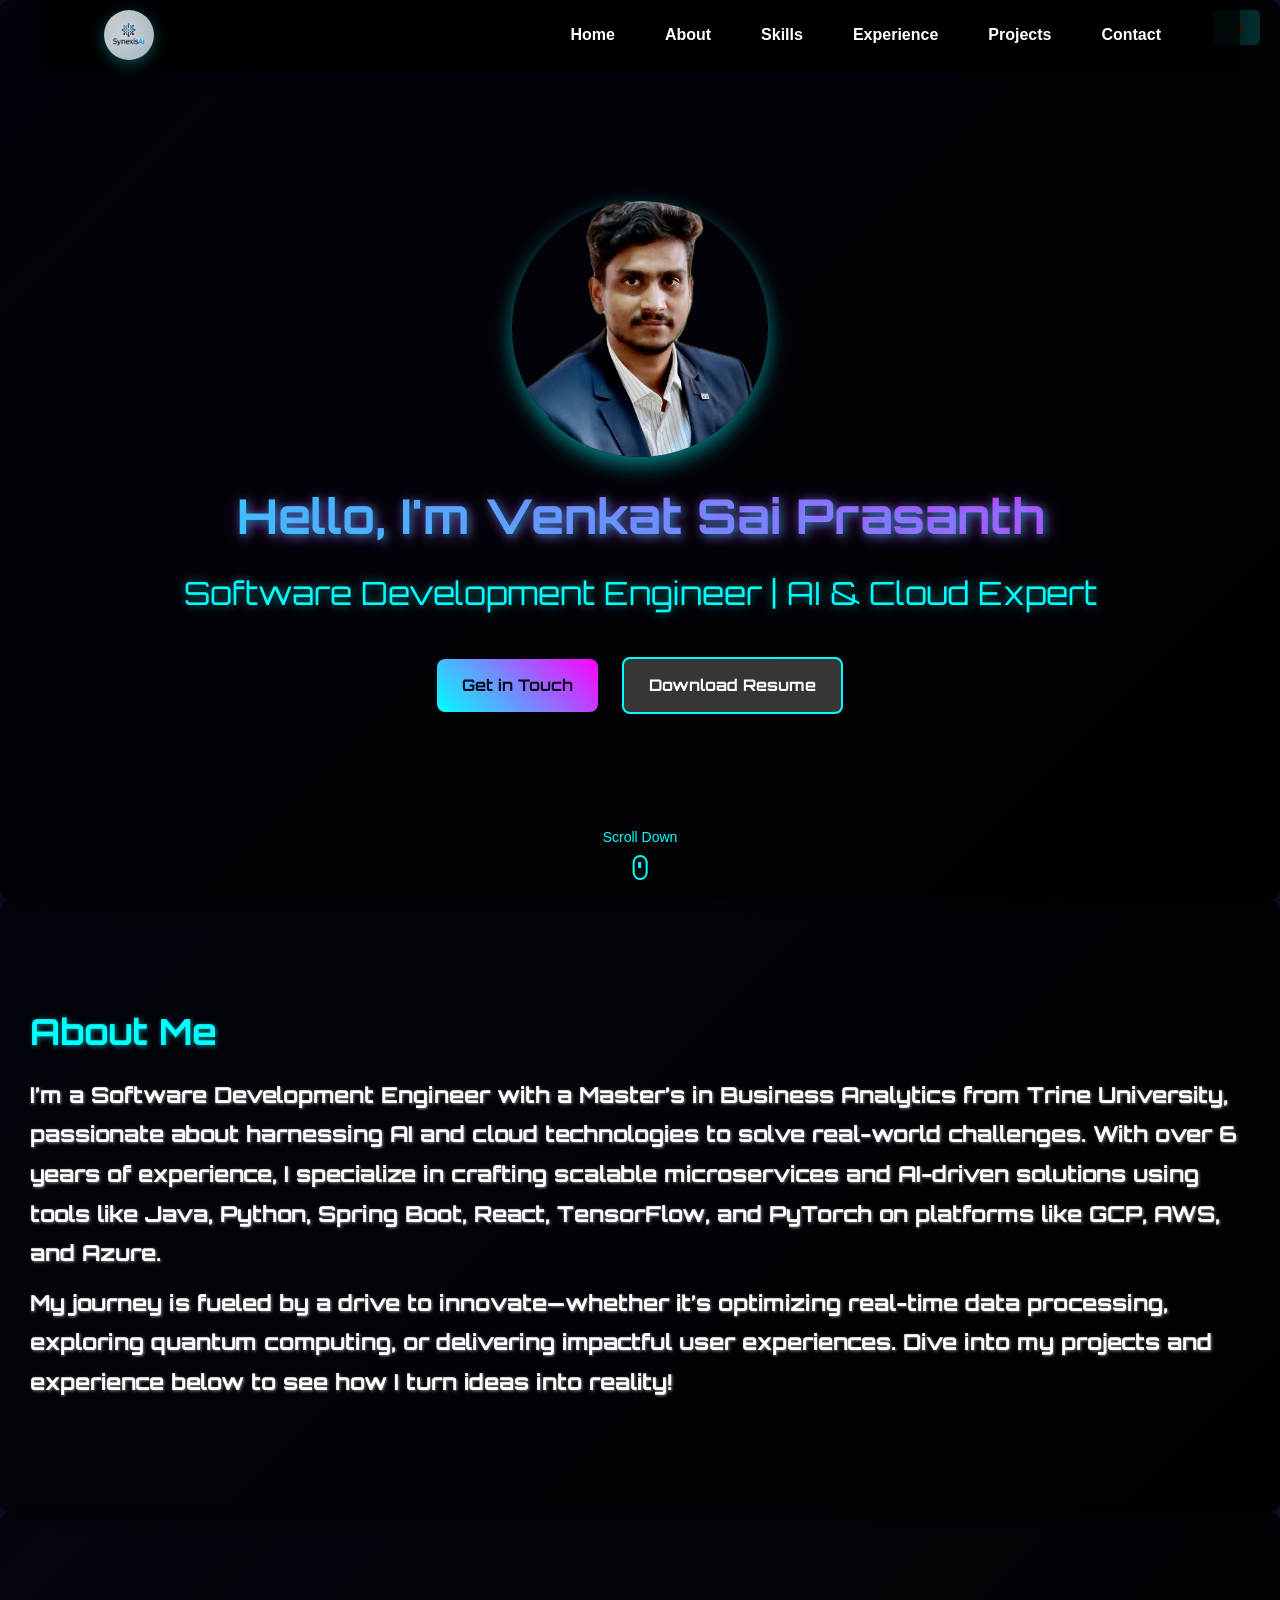
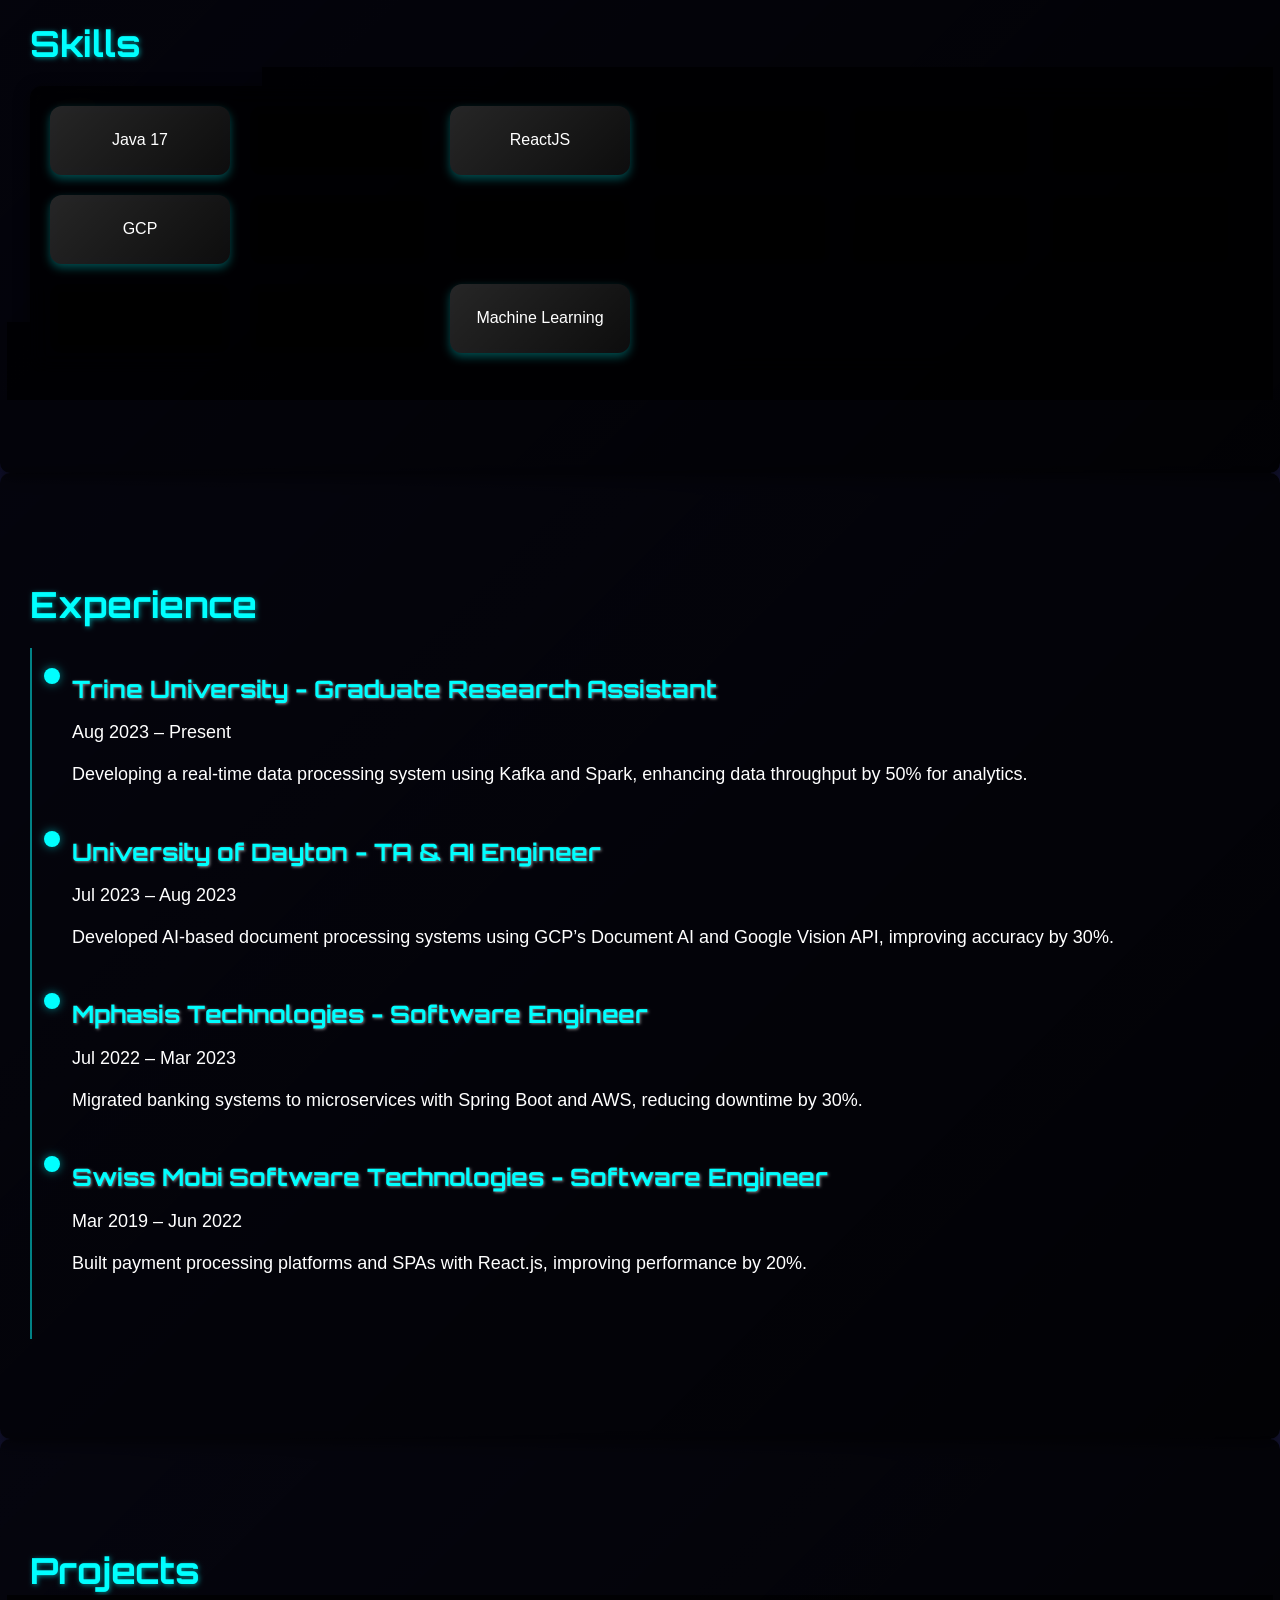
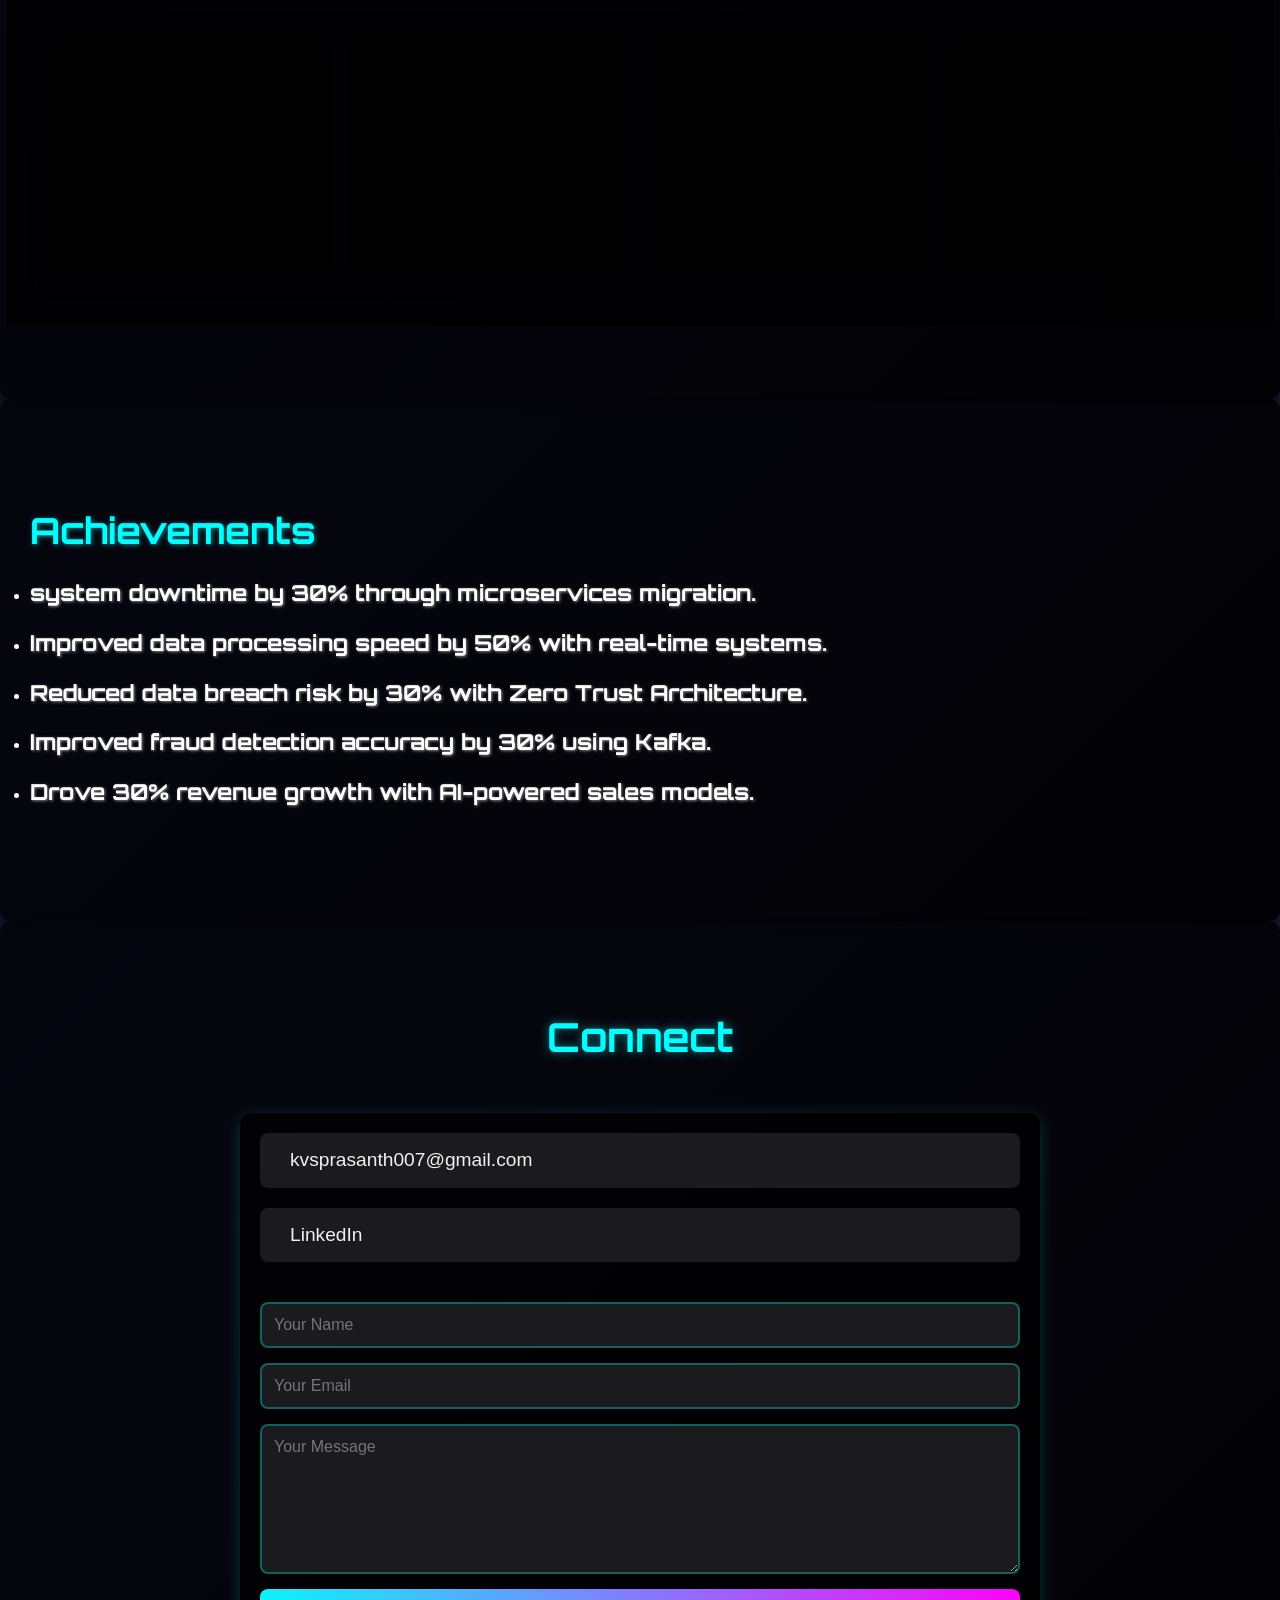
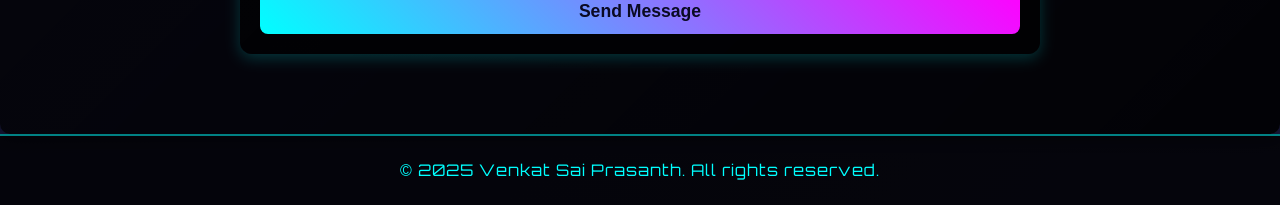
==== commit e09b56aa: "Fix video tag attribute for proper playback in index.html" ====
--- a/src/main/resources/static/index.html
+++ b/src/main/resources/static/index.html
@@ -22,7 +22,7 @@
     <button id="theme-toggle" class="theme-toggle">🌙</button>
     
     <div class="video-container">
-        <video autoplay muted loop playsinline webkit-playsinline>
+        <video autoplay muted loop playsinline="true" webkit-playsinline>
             <source src="video-4.mp4" type="video/mp4">
             Your browser does not support the video tag.
         </video>
